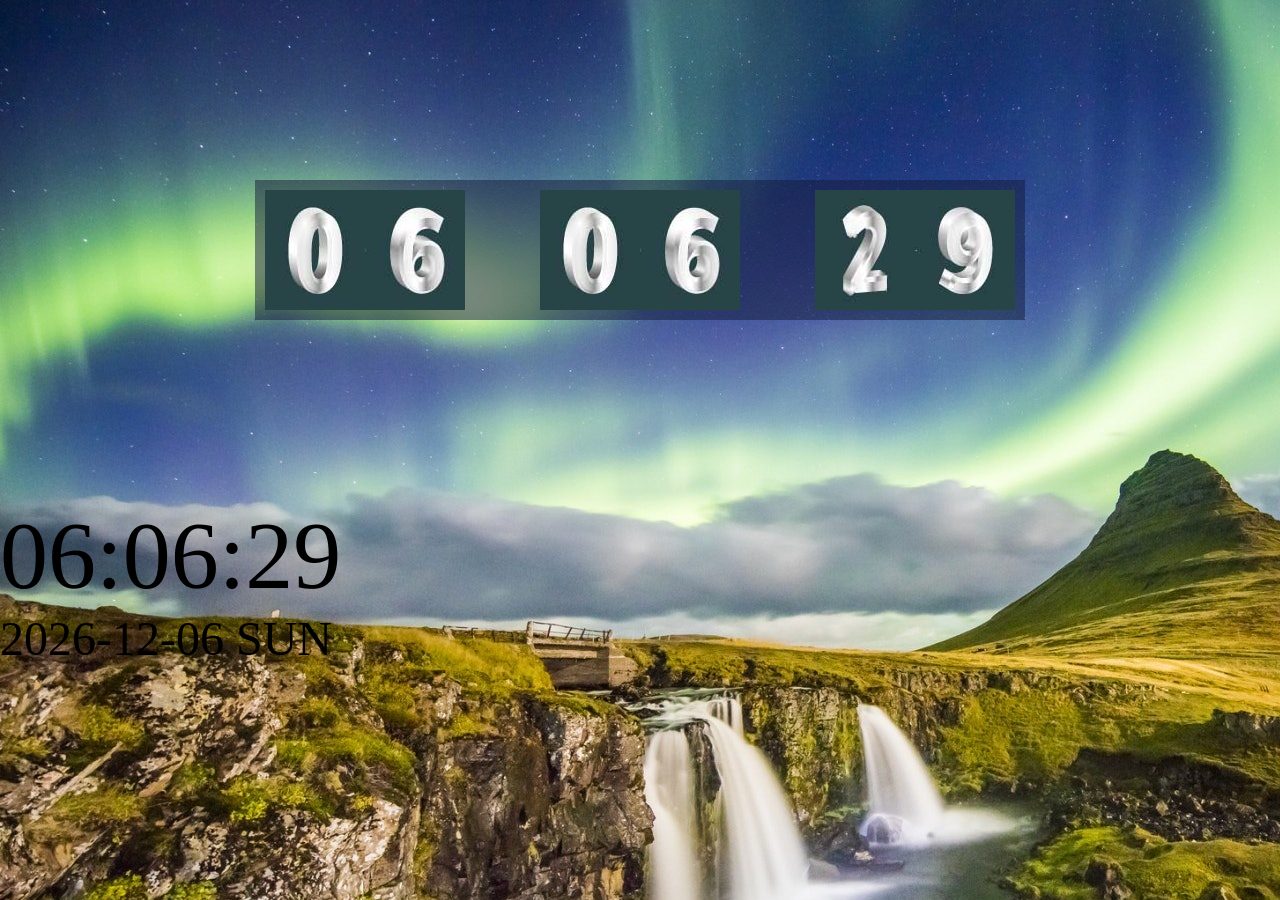
==== digiClock/index.html @ 017230c7 "更改過連檔案" ====
<!DOCTYPE html>
<html lang="en">
  <head>
    <meta charset="UTF-8" />
    <meta name="viewport" content="width=device-width, initial-scale=1.0" />
    <meta http-equiv="X-UA-Compatible" content="ie=edge" />
    <title>Document</title>
    <style>
      body {
        background: rgb(148, 59, 59);
        margin: 0;
        background-image: url("/digiClock/ice.jpg");
      }
      #clock1 {
        display: flex;
        width: 750px;
        height: 120px;
        background: rgb(19, 26, 58, 0.5);
        margin: 20vh auto;
        padding: 10px;
      }
      .ck {
        width: 200px;
        height: 120px;
        display: inline-flex;
      }
      .c1,
      .c2,
      .c3,
      .c4,
      .c5,
      .c6,
      .c7,
      .c8,
      .c9,
      .c0 {
        width: 100px;
        height: 120px;
        background: url("n1.jpg");
        display: inline-block;
      }
      .cc {
        width: 80px;
        height: 120px;
        background: url("n1.jpg");
        display: inline-block;
        background-position: 80px;
      }
      .c1 {
        background-position: 0px;
      }
      .c2 {
        background-position: -100px;
      }
      .c3 {
        background-position: -200px;
      }
      .c4 {
        background-position: -300px;
      }
      .c5 {
        background-position: -400px;
      }
      .c6 {
        background-position: -500px;
      }
      .c7 {
        background-position: -600px;
      }
      .c8 {
        background-position: -700px;
      }
      .c9 {
        background-position: -800px;
      }
      .c0 {
        background-position: -900px;
      }
      #clock2 {
        width: 600px;
        height: 300px;
        /* background: #555; */
        margin: 50px auto;
        text-align: center;
        display: flex;
        justify-content: space-around;
        flex-flow: column nowrap;
        font-family: "Orbitron", sans-serif;
        animation: light 10s linear infinite;
      }
      #clk2-time {
        font-size: 6rem;
        margin: 0;
      }
      #clk2-date {
        font-size: 3rem;
        margin: 0;
      }

      @keyframes light {
        from {
          color: hsla(0, 100%, 95%, 1);
          text-shadow: 0 0 40px hsla(0, 100%, 60%, 1),
            0 0 200px hsla(0, 100%, 30%, 1);
          box-shadow: inset 0 0 80px hsla(0, 100%, 60%, 1),
            0 0 1200px hsla(0, 100%, 30%, 1);
        }
        10% {
          color: hsla(36, 100%, 95%, 1);
          text-shadow: 0 0 10px hsla(36, 100%, 60%, 1),
            0 0 30px hsla(36, 100%, 30%, 1);
          box-shadow: inset 0 0 40px hsla(36, 100%, 60%, 1),
            0 0 200px hsla(36, 100%, 30%, 1);
        }
        20% {
          color: hsla(72, 100%, 95%, 1);
          text-shadow: 0 0 40px hsla(72, 100%, 60%, 1),
            0 0 200px hsla(72, 100%, 30%, 1);
          box-shadow: inset 0 0 80px hsla(72, 100%, 60%, 1),
            0 0 1200px hsla(72, 100%, 30%, 1);
        }
        30% {
          color: hsla(108, 100%, 95%, 1);
          text-shadow: 0 0 10px hsla(108, 100%, 60%, 1),
            0 0 30px hsla(108, 100%, 30%, 1);
          box-shadow: inset 0 0 40px hsla(108, 100%, 60%, 1),
            0 0 200px hsla(108, 100%, 30%, 1);
        }
        40% {
          color: hsla(144, 100%, 95%, 1);
          text-shadow: 0 0 40px hsla(144, 100%, 60%, 1),
            0 0 200px hsla(144, 100%, 30%, 1);
          box-shadow: inset 0 0 80px hsla(144, 100%, 60%, 1),
            0 0 1200px hsla(144, 100%, 30%, 1);
        }
        50% {
          color: hsla(180, 100%, 95%, 1);
          text-shadow: 0 0 10px hsla(108, 100%, 60%, 1),
            0 0 30px hsla(108, 100%, 30%, 1);
          box-shadow: inset 0 0 40px hsla(108, 100%, 60%, 1),
            0 0 200px hsla(108, 100%, 30%, 1);
        }
        60% {
          color: hsla(216, 100%, 95%, 1);
          text-shadow: 0 0 40px hsla(216, 100%, 60%, 1),
            0 0 200px hsla(216, 100%, 30%, 1);
          box-shadow: inset 0 0 80px hsla(216, 100%, 60%, 1),
            0 0 1200px hsla(216, 100%, 30%, 1);
        }
        70% {
          color: hsla(252, 100%, 95%, 1);
          text-shadow: 0 0 10px hsla(252, 100%, 60%, 1),
            0 0 30px hsla(252, 100%, 30%, 1);
          box-shadow: inset 0 0 40px hsla(252, 100%, 60%, 1),
            0 0 200px hsla(252, 100%, 30%, 1);
        }
        80% {
          color: hsla(288, 100%, 95%, 1);
          text-shadow: 0 0 40px hsla(288, 100%, 60%, 1),
            0 0 200px hsla(288, 100%, 30%, 1);
          box-shadow: inset 0 0 80px hsla(288, 100%, 60%, 1),
            0 0 1200px hsla(288, 100%, 30%, 1);
        }
        90% {
          color: hsla(324, 100%, 95%, 1);
          text-shadow: 0 0 10px hsla(324, 100%, 60%, 1),
            0 0 30px hsla(324, 100%, 30%, 1);
          box-shadow: inset 0 0 40px hsla(324, 100%, 60%, 1),
            0 0 200px hsla(324, 100%, 30%, 1);
        }
        to {
          color: hsla(360, 100%, 95%, 1);
          text-shadow: 0 0 40px hsla(360, 100%, 60%, 1),
            0 0 200px hsla(360, 100%, 30%, 1);
          box-shadow: inset 0 0 80px hsla(360, 100%, 60%, 1),
            0 0 1200px hsla(360, 100%, 30%, 1);
        }
      }
    </style>
  </head>
  <body>
    <div id="clock1">
      <span class="ck">
        <span id="ck1" class="c0"></span>
        <span id="ck2" class="c2"></span>
      </span>
      <span class="cc"></span>
      <span class="ck">
        <span id="ck3" class="c3"></span>
        <span id="ck4" class="c4"></span>
      </span>
      <span class="cc"></span>
      <span class="ck">
        <span id="ck5" class="c5"></span>
        <span id="ck6" class="c6"></span>
      </span>
    </div>
    <div class="clock2">
      <p id="clk2-time">12:00:00</p>
      <p id="clk2-date">2019-12-06 MON</p>
    </div>

    <script>
      var n_day = ["SUN", "MON", "TUE", "WED", "THR", "FRI", "SAT"];
      function chk0(num) {
        // if(num<10) return "0"+num;
        // else return num;
        return num < 10 ? "0" + num : num;
      }
      function runtime() {
        let nt = new Date();
        let n_hour = nt.getHours(),
          n_min = nt.getMinutes(),
          n_sec = nt.getSeconds(),
          n_year = nt.getFullYear(),
          n_moth = nt.getMonth(),
          n_date = nt.getDate(),
          day_item = nt.getDay();

        //時分秒各單位的'個位數'  10:57:23 => 0,7,3
        let n_hx = n_hour % 10;
        let n_mx = n_min % 10;
        let n_sx = n_sec % 10;
        // console.log(n_hx,n_mx,n_sx)
        let n_ht = Math.floor(n_hour / 10);
        let n_mt = Math.floor(n_min / 10);
        let n_st = Math.floor(n_sec / 10);

        document.getElementById("ck1").className = "c" + n_ht;
        document.getElementById("ck2").className = "c" + n_hx;
        document.getElementById("ck3").className = "c" + n_mt;
        document.getElementById("ck4").className = "c" + n_mx;
        document.getElementById("ck5").className = "c" + n_st;
        document.getElementById("ck6").className = "c" + n_sx;

        setTimeout(runtime, 1000); //1000毫秒後重複整個行為

        document.getElementById("clk2-time").textContent = `${chk0(
          n_hour
        )}:${chk0(n_min)}:${chk0(n_sec)}
        `;

        document.getElementById("clk2-date").textContent = `
          ${n_year}-${chk0(n_moth + 1)}-${chk0(n_date)} ${n_day[day_item]}
        `;
      }
      runtime();

      setInterval(() => {
        document.getElementsByClassName("cc")[0].style.opacity = 1;
        document.getElementsByClassName("cc")[1].style.opacity = 1;
        setTimeout(() => {
          document.getElementsByClassName("cc")[0].style.opacity = 0;
          document.getElementsByClassName("cc")[1].style.opacity = 0;
        }, 100);
      }, 200);
    </script>
  </body>
</html>
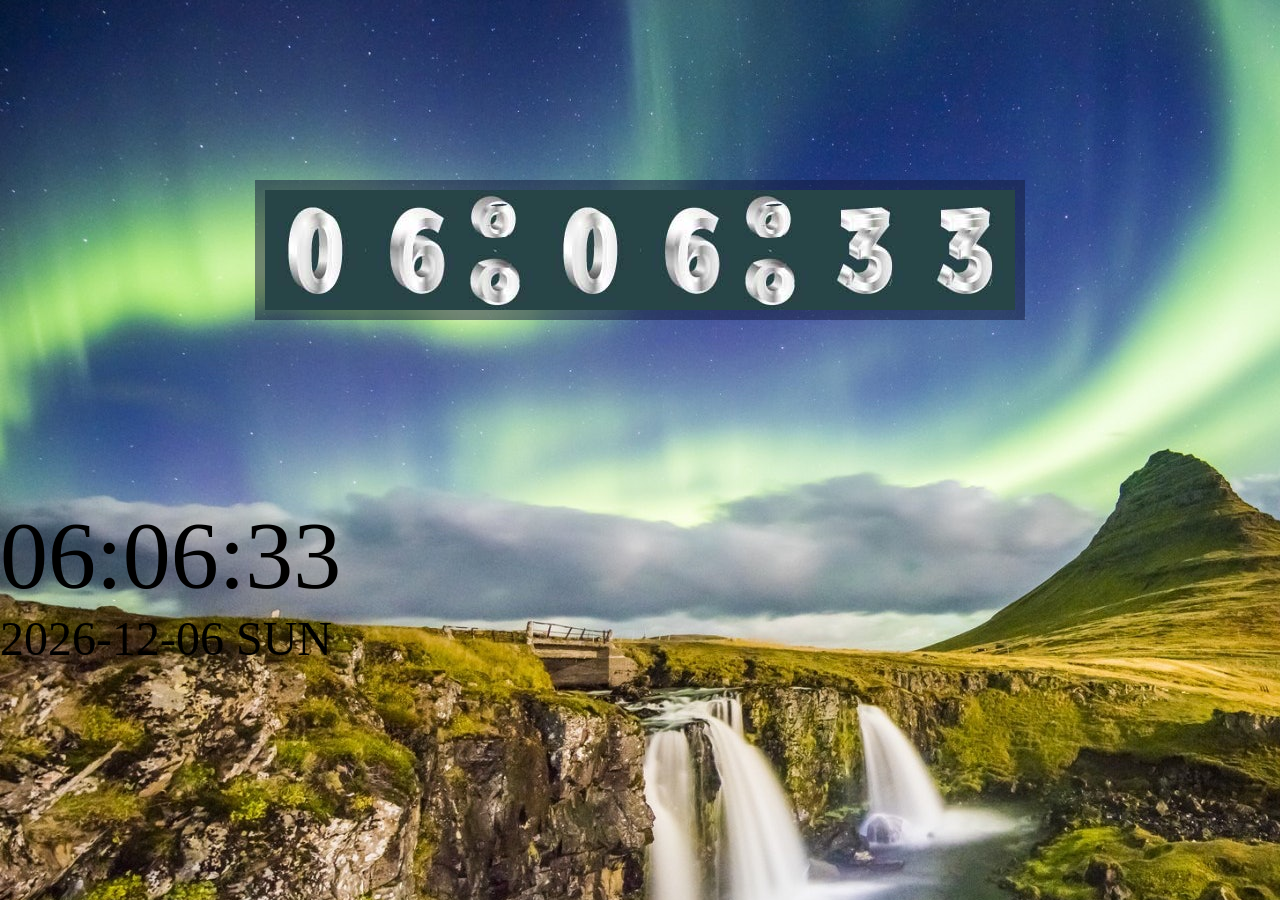
==== commit 4966eb71: "Update index.html" ====
--- a/digiClock/index.html
+++ b/digiClock/index.html
@@ -9,7 +9,7 @@
       body {
         background: rgb(148, 59, 59);
         margin: 0;
-        background-image: url("/digiClock/ice.jpg");
+        background-image: url("ice.jpg");
       }
       #clock1 {
         display: flex;
